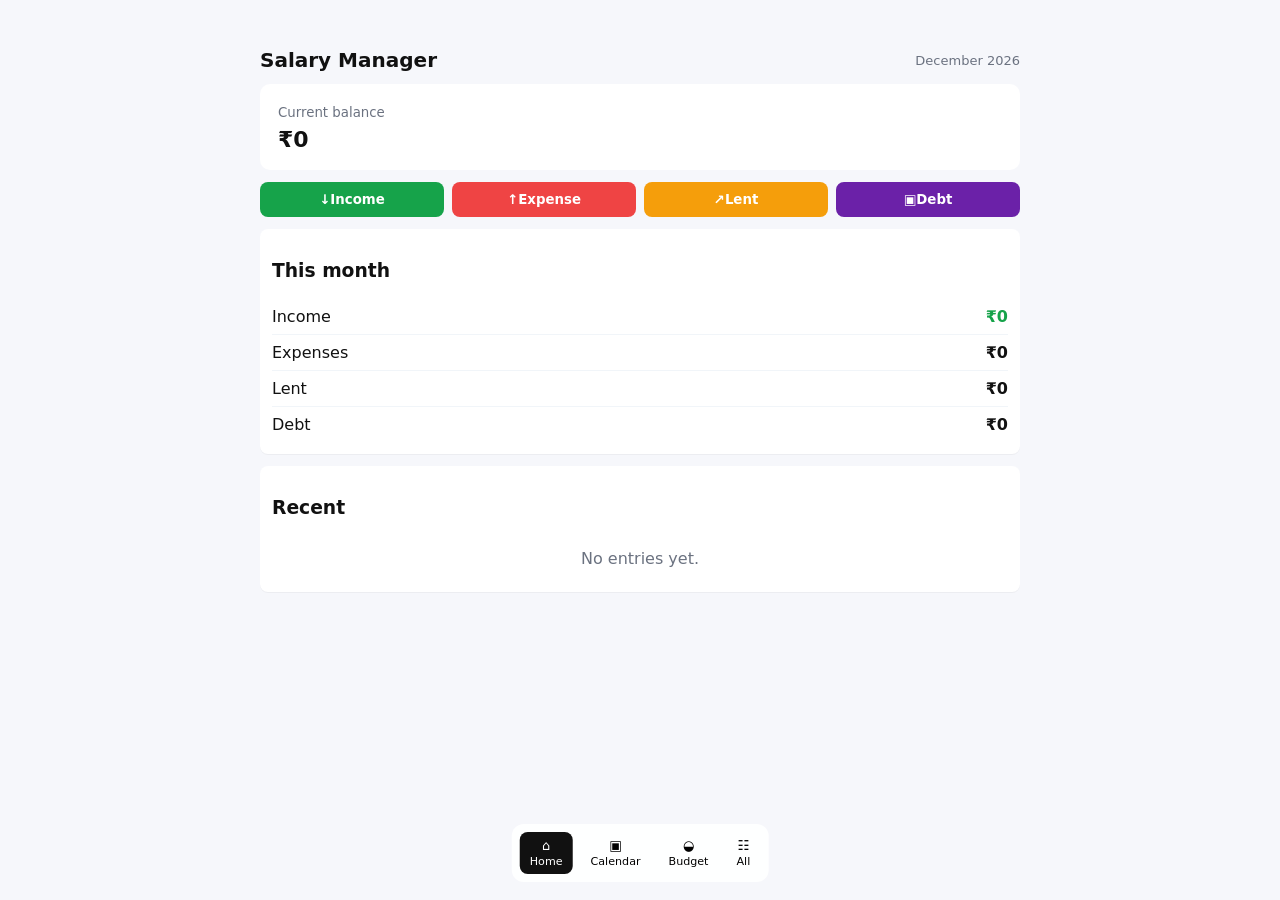
==== index.html @ 99d282d4 "Add index.html, style.css, sw.js, README.md" ====
<!doctype html>
<html lang="en">
<head>
  <meta charset="utf-8">
  <meta name="viewport" content="width=device-width,initial-scale=1">
  <title>Salary Manager</title>
  <link rel="stylesheet" href="style.css">
</head>
<body>
  <div id="app"></div>
  <script src="app.js" defer></script>
</body>
</html>
---- style.css ----
/* Basic styling for Salary Manager */
:root{--bg:#f6f7fb;--card:#ffffff;--muted:#6b7280;--accent:#2563eb;--income:#16a34a;--expense:#ef4444}
*{box-sizing:border-box;font-family:Inter,ui-sans-serif,system-ui,-apple-system,"Segoe UI",Roboto,"Helvetica Neue",Arial}
body{margin:0;background:var(--bg);color:#111}
.app{max-width:800px;margin:28px auto;padding:16px}
.top{display:flex;justify-content:space-between;align-items:center;margin-bottom:12px}
.title{font-size:20px;font-weight:700}
.muted{color:var(--muted);font-size:13px}
.balance{background:linear-gradient(90deg,#fff,#fff);padding:18px;border-radius:10px;margin-bottom:12px}
.balance small{color:var(--muted)}
.balance strong{display:block;font-size:22px;margin-top:6px}
.grid{display:grid;grid-template-columns:repeat(4,1fr);gap:8px;margin:12px 0}
.quick{padding:10px;border-radius:8px;border:0;cursor:pointer;color:#fff;font-weight:600}
.quick.income{background:var(--income)}
.quick.expense{background:var(--expense)}
.quick.lent{background:#f59e0b}
.quick.debt{background:#6b21a8}
.card{background:var(--card);padding:12px;border-radius:8px;margin-bottom:12px;box-shadow:0 1px 0 rgba(0,0,0,0.04)}
.row{display:flex;justify-content:space-between;align-items:center;padding:8px 0;border-bottom:1px solid #f1f5f9}
.row:last-child{border-bottom:0}
.row b.income{color:var(--income)}
.row small{color:var(--muted);display:block;margin-top:6px}
.nav{position:fixed;bottom:18px;left:50%;transform:translateX(-50%);background:rgba(255,255,255,0.9);padding:8px;border-radius:12px;display:flex;gap:8px}
.nav button{background:transparent;border:0;padding:6px 10px;border-radius:8px;cursor:pointer;text-align:center}
.nav button.active{background:#111;color:#fff}
.form label{display:block;margin-top:10px;color:var(--muted);font-size:13px}
.form input,.form select,.form textarea{width:100%;padding:10px;margin-top:6px;border-radius:6px;border:1px solid #e6eef8}
.save{margin-top:12px;padding:10px 14px;background:var(--accent);color:#fff;border:0;border-radius:8px;cursor:pointer}
.empty{color:var(--muted);padding:12px;text-align:center}
.bar{background:#f1f5f9;border-radius:8px;height:10px;overflow:hidden;margin:8px 0}
.bar i{display:block;height:100%;background:var(--accent);width:0}
@media(min-width:640px){.app{padding:20px}}
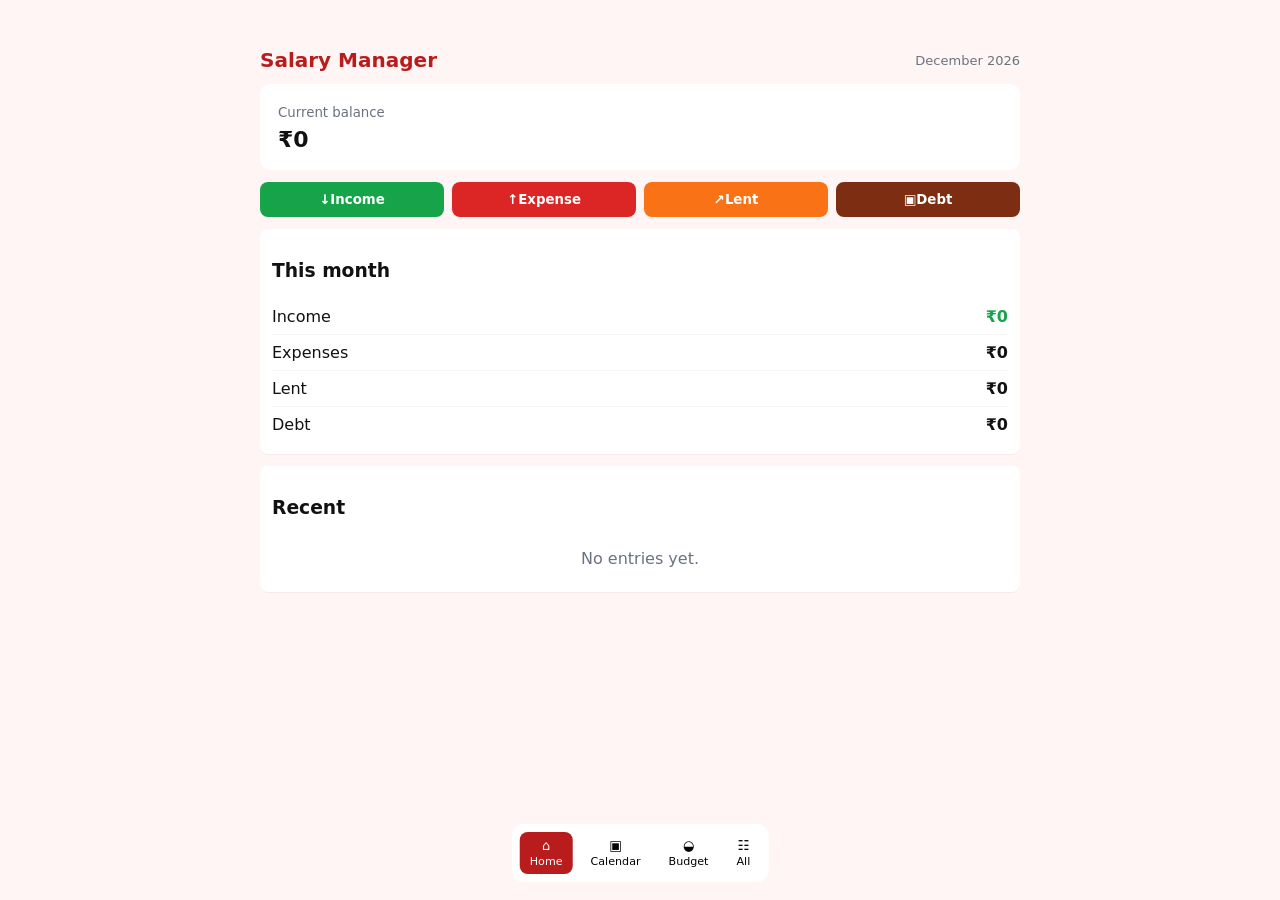
==== commit d2ae923d: "Add red theme, manifest, icons, and iPhone install instructions" ====
--- a/index.html
+++ b/index.html
@@ -4,6 +4,12 @@
   <meta charset="utf-8">
   <meta name="viewport" content="width=device-width,initial-scale=1">
   <title>Salary Manager</title>
+  <!-- Progressive Web App meta -->
+  <link rel="manifest" href="/manifest.json">
+  <meta name="theme-color" content="#b91c1c">
+  <meta name="apple-mobile-web-app-capable" content="yes">
+  <meta name="apple-mobile-web-app-status-bar-style" content="default">
+  <link rel="apple-touch-icon" href="/icons/apple-touch-icon.svg">
   <link rel="stylesheet" href="style.css">
 </head>
 <body>
--- a/style.css
+++ b/style.css
@@ -1,10 +1,10 @@
-/* Basic styling for Salary Manager */
-:root{--bg:#f6f7fb;--card:#ffffff;--muted:#6b7280;--accent:#2563eb;--income:#16a34a;--expense:#ef4444}
+/* Red colour theme for Salary Manager */
+:root{--bg:#fff5f5;--card:#ffffff;--muted:#6b7280;--accent:#b91c1c;--income:#16a34a;--expense:#dc2626}
 *{box-sizing:border-box;font-family:Inter,ui-sans-serif,system-ui,-apple-system,"Segoe UI",Roboto,"Helvetica Neue",Arial}
 body{margin:0;background:var(--bg);color:#111}
 .app{max-width:800px;margin:28px auto;padding:16px}
 .top{display:flex;justify-content:space-between;align-items:center;margin-bottom:12px}
-.title{font-size:20px;font-weight:700}
+.title{font-size:20px;font-weight:700;color:var(--accent)}
 .muted{color:var(--muted);font-size:13px}
 .balance{background:linear-gradient(90deg,#fff,#fff);padding:18px;border-radius:10px;margin-bottom:12px}
 .balance small{color:var(--muted)}
@@ -13,20 +13,20 @@
 .quick{padding:10px;border-radius:8px;border:0;cursor:pointer;color:#fff;font-weight:600}
 .quick.income{background:var(--income)}
 .quick.expense{background:var(--expense)}
-.quick.lent{background:#f59e0b}
-.quick.debt{background:#6b21a8}
+.quick.lent{background:#f97316}
+.quick.debt{background:#7c2d12}
 .card{background:var(--card);padding:12px;border-radius:8px;margin-bottom:12px;box-shadow:0 1px 0 rgba(0,0,0,0.04)}
-.row{display:flex;justify-content:space-between;align-items:center;padding:8px 0;border-bottom:1px solid #f1f5f9}
+.row{display:flex;justify-content:space-between;align-items:center;padding:8px 0;border-bottom:1px solid rgba(0,0,0,0.04)}
 .row:last-child{border-bottom:0}
 .row b.income{color:var(--income)}
 .row small{color:var(--muted);display:block;margin-top:6px}
-.nav{position:fixed;bottom:18px;left:50%;transform:translateX(-50%);background:rgba(255,255,255,0.9);padding:8px;border-radius:12px;display:flex;gap:8px}
+.nav{position:fixed;bottom:18px;left:50%;transform:translateX(-50%);background:rgba(255,255,255,0.95);padding:8px;border-radius:12px;display:flex;gap:8px}
 .nav button{background:transparent;border:0;padding:6px 10px;border-radius:8px;cursor:pointer;text-align:center}
-.nav button.active{background:#111;color:#fff}
+.nav button.active{background:var(--accent);color:#fff}
 .form label{display:block;margin-top:10px;color:var(--muted);font-size:13px}
-.form input,.form select,.form textarea{width:100%;padding:10px;margin-top:6px;border-radius:6px;border:1px solid #e6eef8}
+.form input,.form select,.form textarea{width:100%;padding:10px;margin-top:6px;border-radius:6px;border:1px solid #fee2e2}
 .save{margin-top:12px;padding:10px 14px;background:var(--accent);color:#fff;border:0;border-radius:8px;cursor:pointer}
 .empty{color:var(--muted);padding:12px;text-align:center}
-.bar{background:#f1f5f9;border-radius:8px;height:10px;overflow:hidden;margin:8px 0}
+.bar{background:#fee2e2;border-radius:8px;height:10px;overflow:hidden;margin:8px 0}
 .bar i{display:block;height:100%;background:var(--accent);width:0}
 @media(min-width:640px){.app{padding:20px}}
